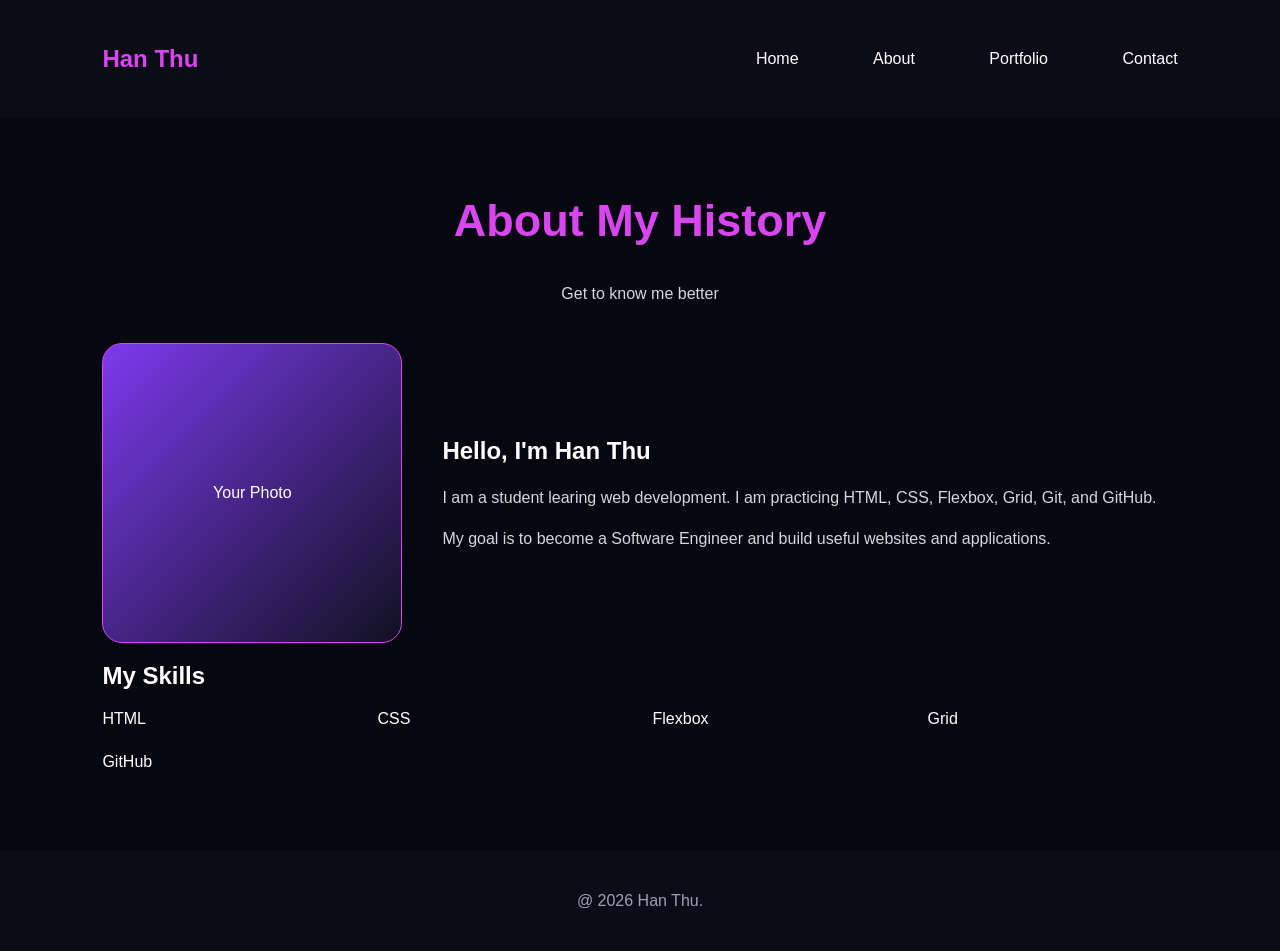
==== about.html @ 68743f22 "Add personal website pages" ====
<!DOCTYPE html>
<html lang="en">
    <head>

        <title>About Me</title>
        <link rel="stylesheet" href="styleforindex.css"/>

    </head>

    <body>
        <header>

            <h2 class="logo">Han Thu</h2>

            <nav>
                <a href="index.html">Home</a>
                <a href="about.html">About</a>
                <a href="portfolio.html">Portfolio</a>
                <a href="contact.html">Contact</a>
            </nav>

        </header>

        <main>

            <section class="page-title">
                <h1>About My History</h1>
                <p>Get to know me better</p>
            </section>

            <section class="about-section">
                <div class="photo-box">
                    <p>Your Photo</p>
                </div>

                <div class="about-text">
                    <h2>Hello, I'm Han Thu</h2>
                    <p>
                        I am a student learing web development. I am practicing HTML, CSS, Flexbox, Grid, Git, and GitHub. 
                    </p>

                    <p>
                        My goal is to become a Software Engineer and build useful websites and applications.
                    </p>

                </div>
            </section>

            <section>

                <h2>My Skills</h2>

                <div class="skill-grid">
                    <div class="card">HTML</div>
                    <div class="card">CSS</div>
                    <div class="card">Flexbox</div>
                    <div class="card">Grid</div>
                    <div class="card">GitHub</div>
                </div>

            </section>
        </main>

        <footer>
            <p>@ 2026 Han Thu.</p>
        </footer>

    </body>
</html>
---- styleforindex.css ----
* {
    box-sizing: border-box;
}

body {
    margin: 0;
    font-family: Arial, Helvetica, sans-serif;
    background-color: #070711;
    color: white;
}

header {
    display: flex;
    justify-content: space-between;
    align-items: center;
    background-color: #0c0c18;
    padding: 25px 8%;
    border-bottom: 1px soild #2b2140;
}

.logo {
    color: #d946ef;
}

nav a{
    color: white;
    margin-left: 70px;
    text-decoration: none;
}

nav a:hover {
    color: #d946ef;
}

main {
    padding: 40px 8%;
}

.hero {
    display: flex;
    justify-content: space-between;
    align-items: center;
    gap: 40px;
    min-height: 450px;
}

.small-text {
    text-transform: uppercase;
    color: #d946ef;
    letter-spacing: 2px;
}

.hero h1 {
    font-size: 55px;
    margin: 10px 0;
}

.hero h1 span {
    color: #d946ef;
}

.hero h3 {
    font-size: 25px;
}

.hero p {
    line-height: 1.6;
    color: gainsboro;
}

.button,
.small button,
button {
    display: inline-block;
    padding: 12px 22px;
    border-radius: 8px;
    margin-top: 15px;
    text-decoration: none;
    border: none;
    cursor: pointer;
    background: -moz-linear-gradient(to right, #d946ef, #732deb);
    color: white;
}

.hero-box {
    display: flex;
    flex-direction: column;
    justify-content: center;
    align-items: center;
    width: 350px;
    height: 250px;
    border-radius: 20px;
    background: -moz-radial-gradient(circle, #732deb, #111122);
    border: 10px soild #7c3aed;
    box-shadow: 0 0 100px #7c3aed;
}

.hero-box h2{
    font-size: 70px;
    color: #d946ef;
}

.projects,
.skills {
    margin-top: 50px;
}

.project-grid,
.skill-grid {
    display: grid;
    grid-template-columns: repeat(4, 1fr);
    gap: 25px;
}

.card
.contact-form {
    padding: 25px;
    border: 1px soild #2f2450;
    border-radius: 15px;
    background-color: #111122;
    box-shadow: 0 0 15px #732deb;
}

.card h3 {
    color: #d946ef;
}

.card p {
    color: #d4d8dd;
    line-height: 1.5;
}

.page-title {
    margin-bottom: 40px;
    text-align: center;
}

.page-title h1{
    font-size: 45px;
    color: #d946ef;
}

.page-title p{
    color: #d4d8dd;
}

.about-section {
    display: flex;
    align-items: center;
    gap: 40px;
}

.photo-box {
    display: flex;
    justify-content: center;
    align-items: center;
    border: 1px solid #d946ef;
    border-radius: 20px;
    background: linear-gradient(to bottom right, #7c3aed, #111122);
    width: 300px;
    height: 300px;
}

.about-text {
    flex: 1;
}

.about-text p {
    line-height: 1.6;
    color: #d4d8dd;
}

.contact-section{
    display: grid;
    grid-template-columns: 1fr 2fr;
    gap: 30px;
}

.contact-form{
    display: flex;
    flex-direction: column;
}

label {
    margin-top: 15px;
    margin-bottom: 5px;
}

input,
textarea {
    background-color: #090911;
    border: 1px soild #2f2450;
    border-radius: 8px;
    color: white;
    padding: 12px;
}

textarea{
    height: 130px;
}

footer {
    text-align: center;
    padding: 25px;
    background-color: #0c0c18;
    margin-top: 40px;
    color: #9ca3af;
}

@media (max-width: 800px) {
    header,
    .hero,
    .about-section {
        flex-direction: column;
        -ms-flex-align: center;
    }
   nav a {
        display: inline-block;
        margin: 10px;
    }



    .project-grid,
    .skill-grid,
    .contact-section {
        grid-template-columns: 1fr;
    }

    .hero h1 {
        font-size: 40px;
    }

    .hero-box {
        width: 100%;
    }
}
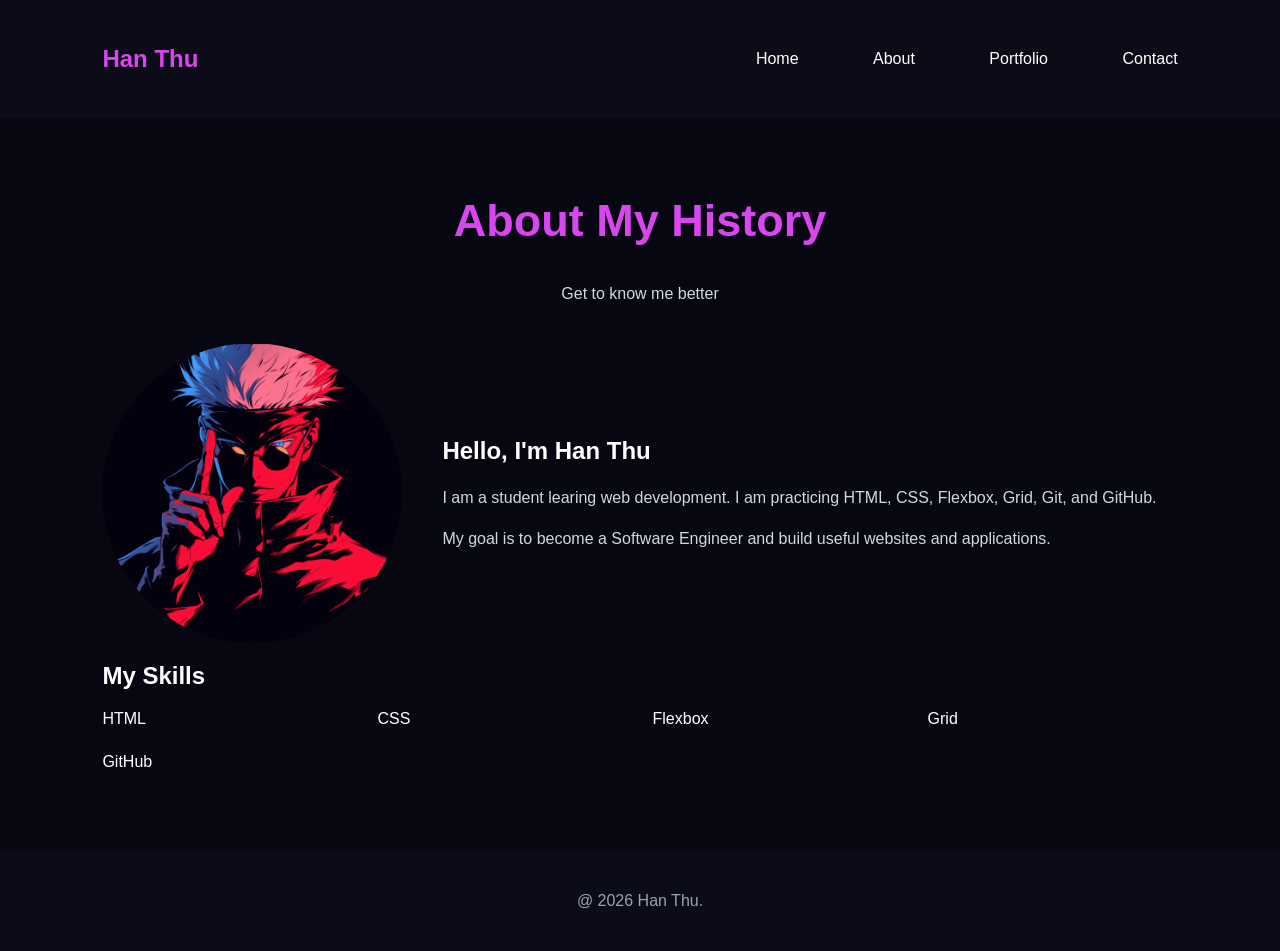
==== commit 8e0e643b: "Final Chnages" ====
--- a/about.html
+++ b/about.html
@@ -4,6 +4,8 @@
 
         <title>About Me</title>
         <link rel="stylesheet" href="styleforindex.css"/>
+        <link rel="stylesheet" href="styleforabout.css"/>
+        <link rel="stylesheet" href="styleforcontact.css"/>
 
     </head>
 
@@ -30,7 +32,7 @@
 
             <section class="about-section">
                 <div class="photo-box">
-                    <p>Your Photo</p>
+                    <img src="image folder/gojo.png" alt="Han Thu">
                 </div>
 
                 <div class="about-text">
--- a/styleforindex.css
+++ b/styleforindex.css
@@ -130,83 +130,6 @@
     line-height: 1.5;
 }
 
-.page-title {
-    margin-bottom: 40px;
-    text-align: center;
-}
-
-.page-title h1{
-    font-size: 45px;
-    color: #d946ef;
-}
-
-.page-title p{
-    color: #d4d8dd;
-}
-
-.about-section {
-    display: flex;
-    align-items: center;
-    gap: 40px;
-}
-
-.photo-box {
-    display: flex;
-    justify-content: center;
-    align-items: center;
-    border: 1px solid #d946ef;
-    border-radius: 20px;
-    background: linear-gradient(to bottom right, #7c3aed, #111122);
-    width: 300px;
-    height: 300px;
-}
-
-.about-text {
-    flex: 1;
-}
-
-.about-text p {
-    line-height: 1.6;
-    color: #d4d8dd;
-}
-
-.contact-section{
-    display: grid;
-    grid-template-columns: 1fr 2fr;
-    gap: 30px;
-}
-
-.contact-form{
-    display: flex;
-    flex-direction: column;
-}
-
-label {
-    margin-top: 15px;
-    margin-bottom: 5px;
-}
-
-input,
-textarea {
-    background-color: #090911;
-    border: 1px soild #2f2450;
-    border-radius: 8px;
-    color: white;
-    padding: 12px;
-}
-
-textarea{
-    height: 130px;
-}
-
-footer {
-    text-align: center;
-    padding: 25px;
-    background-color: #0c0c18;
-    margin-top: 40px;
-    color: #9ca3af;
-}
-
 @media (max-width: 800px) {
     header,
     .hero,
@@ -218,8 +141,6 @@
         display: inline-block;
         margin: 10px;
     }
-
-
 
     .project-grid,
     .skill-grid,
--- a/styleforabout.css
+++ b/styleforabout.css
@@ -0,0 +1,40 @@
+.page-title {
+    margin-bottom: 40px;
+    text-align: center;
+}
+
+.page-title h1{
+    font-size: 45px;
+    color: #d946ef;
+}
+
+.page-title p{
+    color: #d4d8dd;
+}
+
+.about-section {
+    display: flex;
+    align-items: center;
+    gap: 40px;
+}
+
+.photo-box {
+    width: 300px;
+    height: 300px;
+}
+
+.photo-box img{
+    width: 100%;
+    height: 100%;
+    object-fit: cover;
+    border-radius: 250px;
+}
+
+.about-text {
+    flex: 1;
+}
+
+.about-text p {
+    line-height: 1.6;
+    color: #d4d8dd;
+}
--- a/styleforcontact.css
+++ b/styleforcontact.css
@@ -0,0 +1,36 @@
+.contact-section{
+    display: grid;
+    grid-template-columns: 1fr 2fr;
+    gap: 30px;
+}
+
+.contact-form{
+    display: flex;
+    flex-direction: column;
+}
+
+label {
+    margin-top: 15px;
+    margin-bottom: 5px;
+}
+
+input,
+textarea {
+    background-color: #090911;
+    border: 1px soild #2f2450;
+    border-radius: 8px;
+    color: white;
+    padding: 12px;
+}
+
+textarea{
+    height: 130px;
+}
+
+footer {
+    text-align: center;
+    padding: 25px;
+    background-color: #0c0c18;
+    margin-top: 40px;
+    color: #9ca3af;
+}
